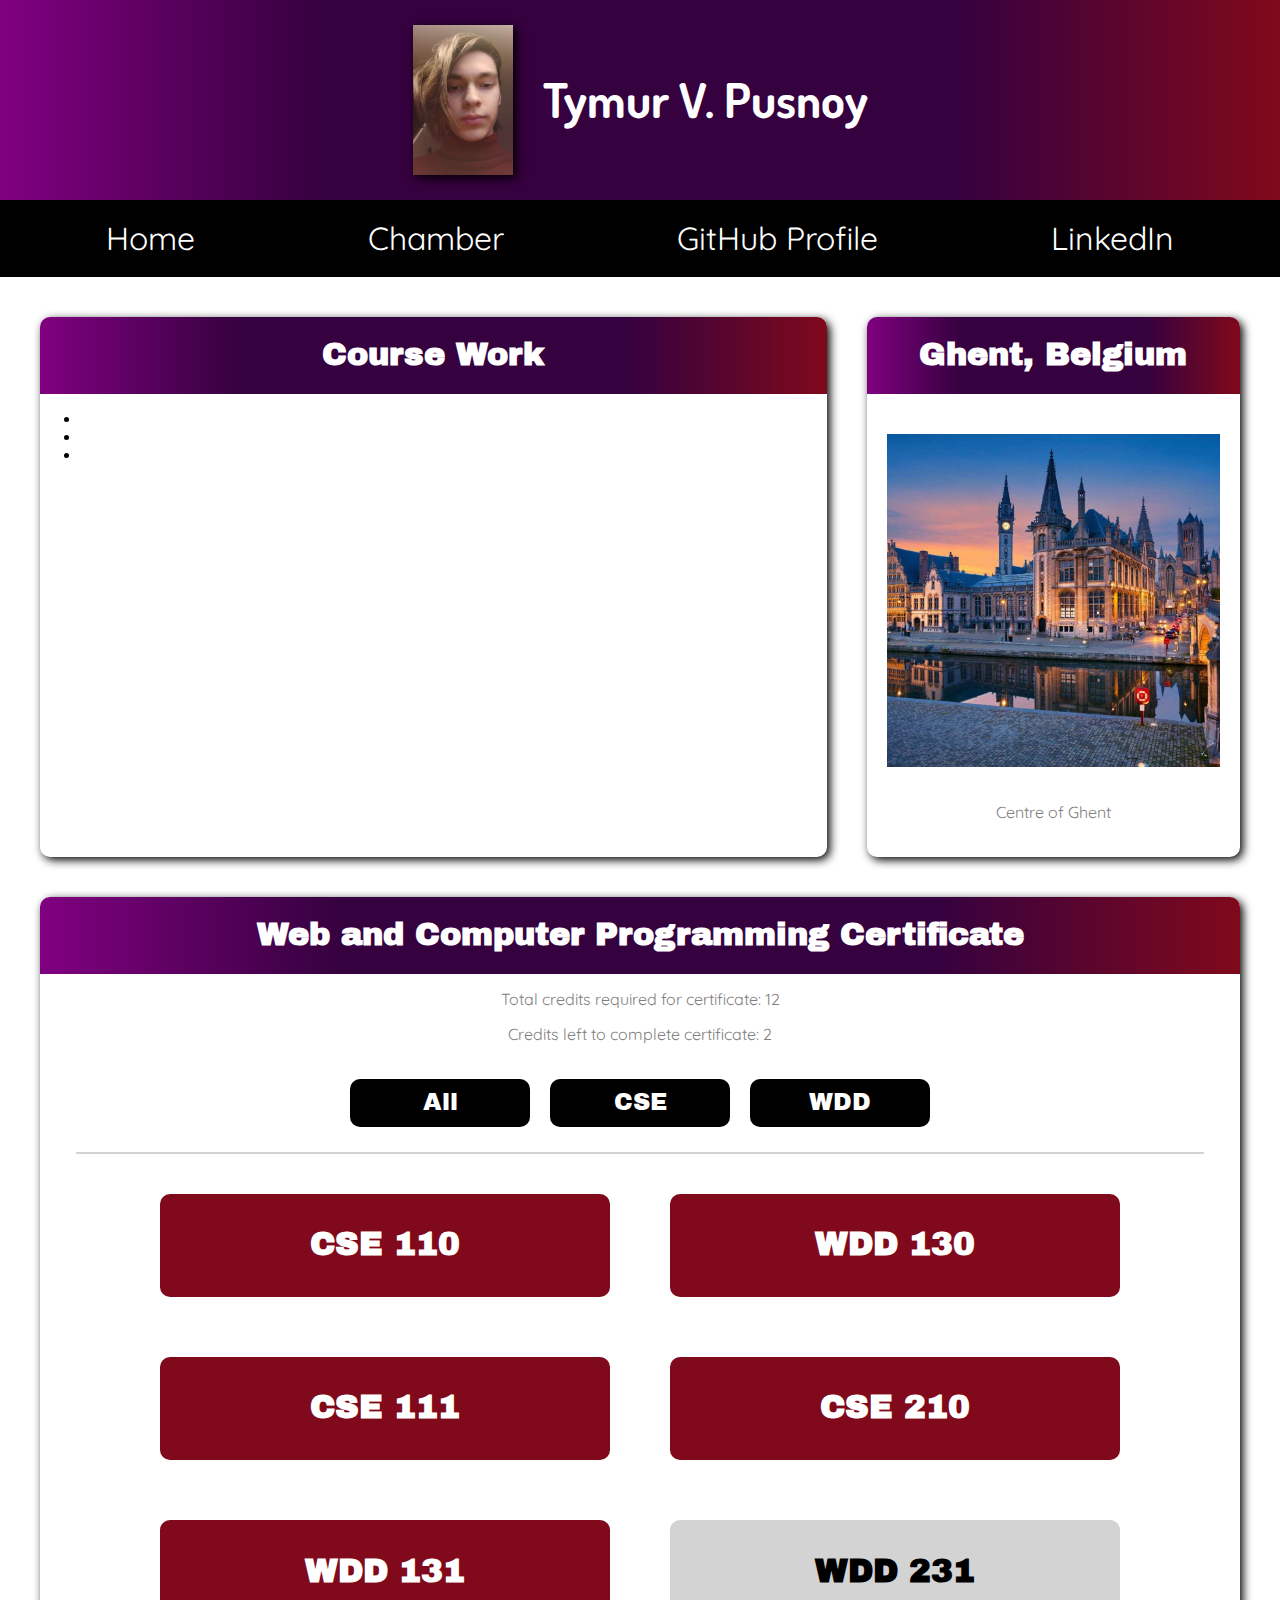
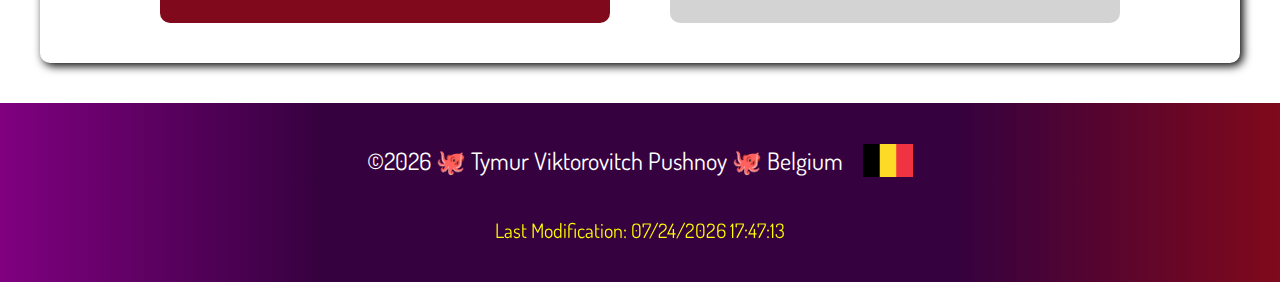
==== index.html @ 7f9e2260 "adding hamburger menu" ====
<!DOCTYPE html>
<html lang="en">
<head>
    <meta charset="UTF-8">
    <meta name="viewport" content="width=device-width, initial-scale=1.0">
    <title>Course Home Page</title>
    <meta name="author" content="Tymur Pushnoy">
    <meta name="description" content="WDD 231 - Web Frontend Development I - Course Home Page - Tymur Pushnoy">
    <link rel="stylesheet" href="styles/normalize.css">
    <link rel="stylesheet" href="styles/home.css">
    <script src="scripts/home.js" defer></script>
</head>

<body>
    <header>
        <div>
            <img src="images/tymur.jpg" alt="">
            <h1>Tymur V. Pusnoy</h1>
        </div>

        <a id="menu" href="#" aria-label="Toggle Menu"></a>

        <nav class="navigation">
            <a href="index.html">Home</a>
            <a href="#">Chamber</a>
            <a href="https://github.com/">GitHub Profile</a>
            <a href="https://www.linkedin.com/in/tymur-pushnoy-449b8a311/">LinkedIn</a>
        </nav>
    </header>

    <main>
        <section id="courseworkSection">
            <h2>Course Work</h2>
            <ul>
                <li></li>
                <li></li>
                <li></li>
            </ul>
        </section>

        <section id="citySection">
            <h2>Ghent, Belgium</h2>
            <div>
                <img src="images/ghent.jpg" alt="">
                <p>Centre of Ghent</p>
            </div>
        </section>

        <section id="certificateSection">
            <h2>Web and Computer Programming Certificate</h2>

            <p class="credits">Total credits required for certificate: <span id="creditTotal"></span></p>
            <p class="credits">Credits left to complete certificate: <span id="creditLeft"></span></p>

            <div class="filter-links">
                <a href="#" data-filter="all">All</a>
                <a href="#" data-filter="CSE">CSE</a>
                <a href="#" data-filter="WDD">WDD</a>
            </div>

            <div id="courses"></div>
        </section>
    </main>

    <footer>
        <div>
            <p id="info">&copy;<span id="currentyear"></span> 🐙 Tymur Viktorovitch Pushnoy 🐙 Belgium</p>
            <img src="images/flag.jpg" alt="">
        </div>
        <p id="lastModified"></p>
    </footer>
</body>
</html>
---- styles/home.css ----
@import url('https://fonts.googleapis.com/css2?family=Archivo+Black&family=Dosis:wght@200..800&family=Quicksand:wght@300..700&display=swap');

h1, footer p, #menu{
    font-family: Dosis;
}

nav a, #citySection p, .credits{
    font-family: Quicksand;
}

h2, .filter-links a, #courses{
    font-family: "Archivo Black";
}

:root{
    --background-gradient: linear-gradient(to right, purple, #36013F, #36013F, #36013F, #80091B);
    --text-gradient: linear-gradient(to right, orange, yellow, yellow, orange);
}

@media screen and (max-width: 1150px) {

    #menu::before{
        content: "☰";
        position: absolute;
        right: 10px;
    }
    
    #menu.show::before{
        content: "X";
    }

    nav.navigation a{
        display: none;
    }

    nav.show{
        padding-bottom: 20px;
        padding-top: 20px;
        grid-row: 1/2;
        grid-row: 1/2;
    }

    nav.show a{
        display: block;
    }
}

@media screen and (min-width: 1150px) {

    nav{
        display: flex;
        justify-content: space-around;
    }
}

h1, h2, a{
    color: white;
}

header div{
    background: var(--background-gradient);
    padding: 25px;
    display: flex;
    justify-content: center;
    align-items: center;
}

header img{
    width: 100px;
    height: auto;
    margin-right: 30px;
    box-shadow: 3px 3px 10px rgba(0, 0, 0, 1.2);
}

h1{
    font-size: 48px;
}

nav{
    background-color: black;
    padding: 20px;
}

nav a{
    text-decoration: none;
    font-size: 32px;
    transition: transform 0.3s ease, color 0.3s ease;
}

nav a:hover {
    background: var(--text-gradient);
    -webkit-background-clip: text;
    -webkit-text-fill-color: transparent;
    transform: scale(1.2);
}

main{
    display: grid;
    grid-template-columns: 2fr 1fr;
    padding: 20px;
}

section{
    border-radius: 10px;
    box-shadow: 3px 3px 10px rgba(0, 0, 0, 1.2);
    margin: 20px;
}

h2{
    background: var(--background-gradient);
    text-align: center;
    font-size: 32px;
    padding: 20px;
    margin: 0;
    border-radius: 10px 10px 0 0;
}

#courseworkSection{
    grid-column: 1/2;
}

#citySection{
    grid-column: 2/3;
}

#citySection div{
    display: flex;
    flex-direction: column;
    justify-content: center;
    align-items: center;
    margin-top: 20px;
    margin-bottom: 20px;
}

#citySection img{
    box-sizing: border-box;
    max-width: 100%;
    width: 100%;
    max-width: 400px;
    height: auto;
    margin: 0 auto;
    padding: 20px;
}

#citySection p{
    color: grey;
}

.credits{
    text-align: center;
    color: grey;
}

#certificateSection{
    grid-column: 1/3;
}

.filter-links{
    padding: 10px;
    padding-bottom: 15px;
    margin-left: 3%;
    margin-right: 3%;
    display: flex;
    justify-content: center;
    align-items: center;
    border-bottom: 2px solid lightgrey;
}

.filter-links a{
    background-color: black;
    text-decoration: none;
    font-size: 24px;
    padding: 10px;
    margin: 10px;
    border-radius: 10px;
    width: 160px;
    text-align: center;
    transition: transform 0.3s ease, color 0.3s ease;
}

.filter-links a:hover{
    color: yellow;
    transform: scale(1.1);
}

.filter-links a:active {
    color: lightblue;
    transition: none;
}

#courses {
    display: flex;
    flex-wrap: wrap;
    justify-content: center;
    gap: 20px;
    overflow-wrap: break-word;
    word-break: break-word;
    padding: 20px;
}

.course {
    font-size: 28px;
    width: 450px;
    border-radius: 10px;
    text-align: center;
    margin: 20px;
}

.completed{
    background-color: #80091B;
    color: white;
}

.incomplete{
    background-color: lightgrey;
    color: black;
}

footer{
    background: var(--background-gradient);
    padding: 20px;
}

footer div{
    display: flex;
    justify-content: center;
    align-items: center;
}

#info{
    color: white;
    font-size: 24px;
}

footer img{
    width: 50px;
    height: auto;
    margin-left: 20px;
}

#lastModified{
    background: var(--text-gradient);
    -webkit-background-clip: text;
    -webkit-text-fill-color: transparent;
    text-align: center;
    font-size: 20px;
}
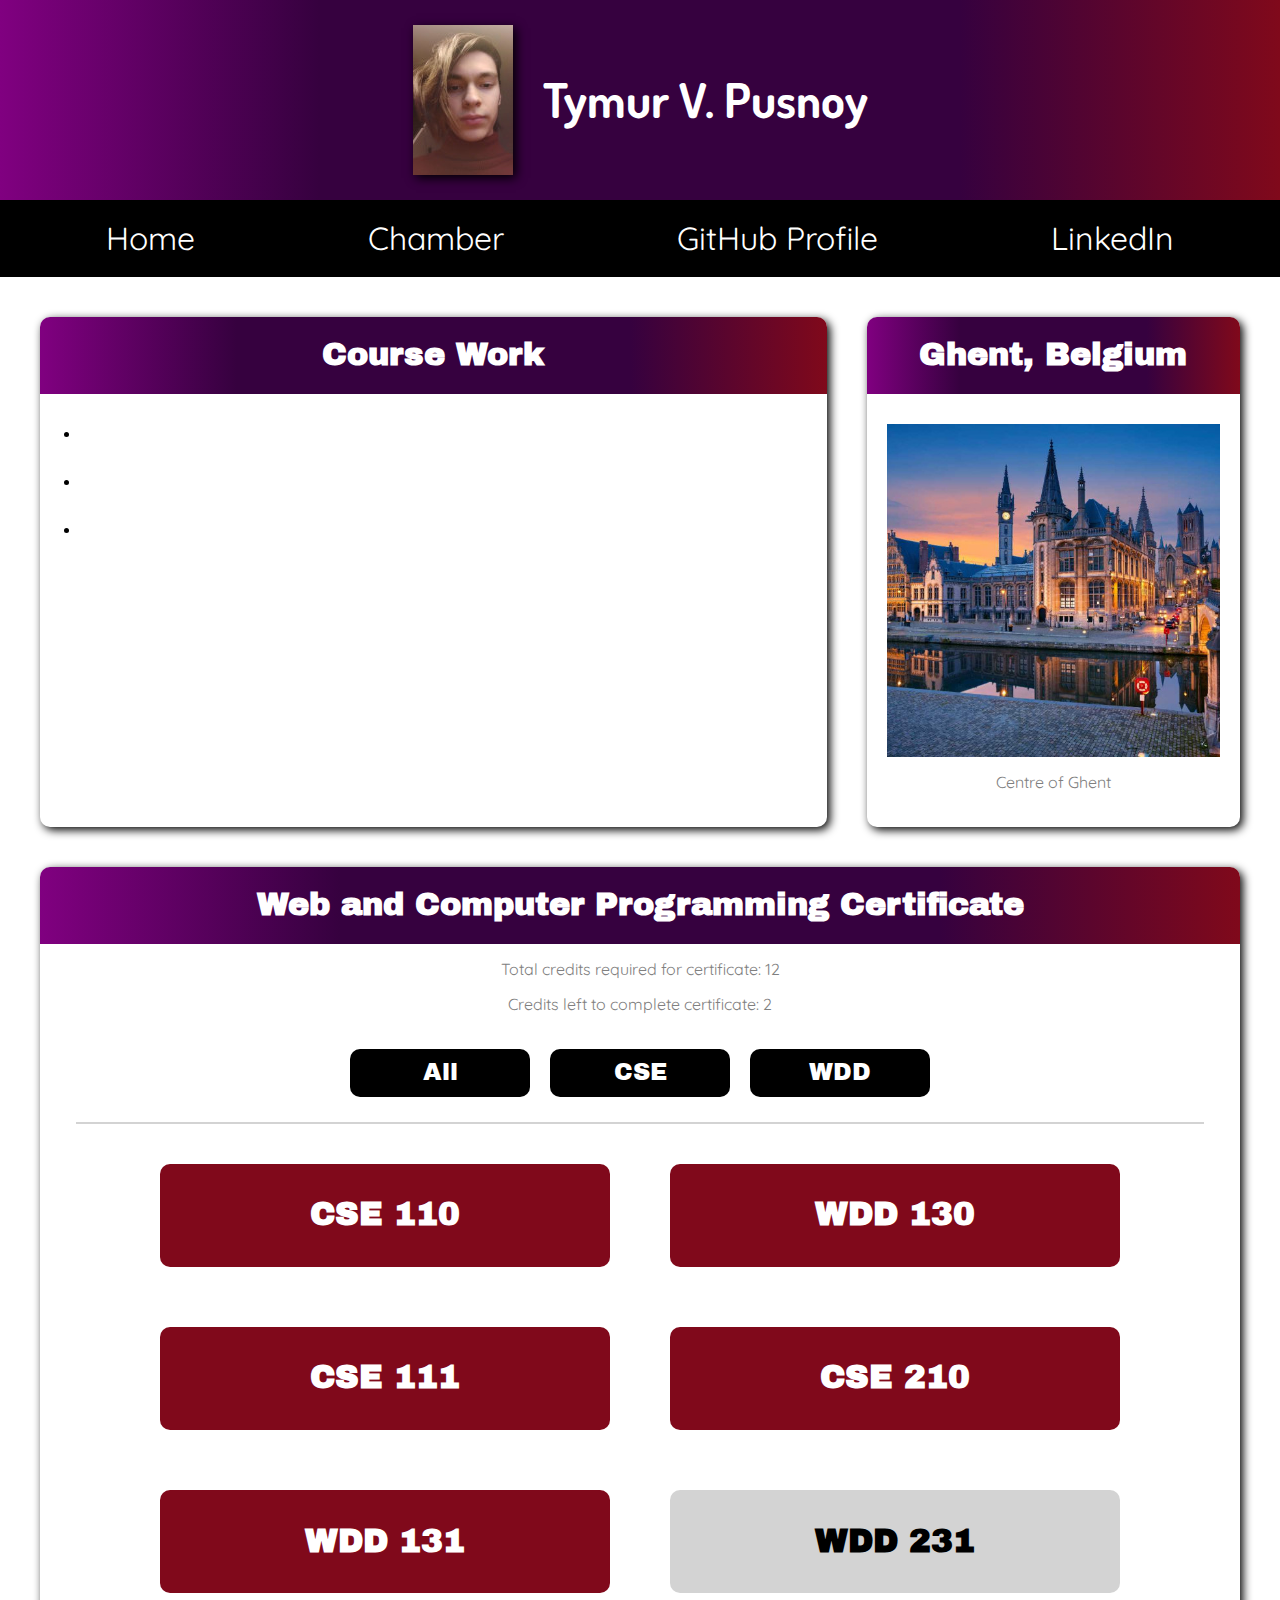
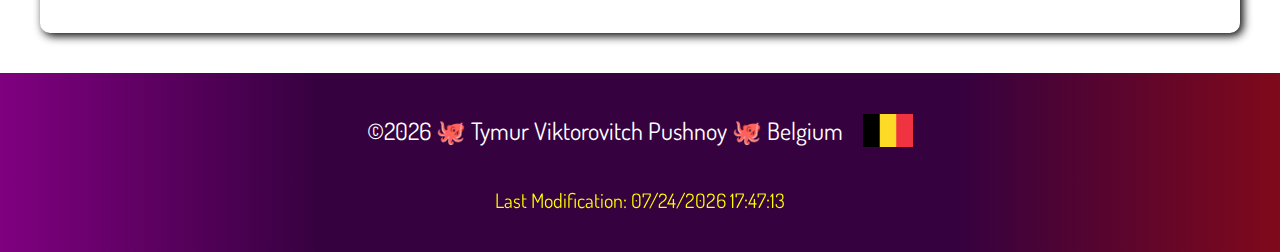
==== commit d3b8c940: "moved google fonts to the head of the html" ====
--- a/index.html
+++ b/index.html
@@ -9,6 +9,9 @@
     <link rel="stylesheet" href="styles/normalize.css">
     <link rel="stylesheet" href="styles/home.css">
     <script src="scripts/home.js" defer></script>
+    <link rel="preconnect" href="https://fonts.googleapis.com">
+    <link rel="preconnect" href="https://fonts.gstatic.com" crossorigin>
+    <link href="https://fonts.googleapis.com/css2?family=Archivo+Black&family=Dosis:wght@200..800&family=Quicksand:wght@300..700&display=swap" rel="stylesheet">
 </head>
 
 <body>
--- a/styles/home.css
+++ b/styles/home.css
@@ -1,10 +1,8 @@
-@import url('https://fonts.googleapis.com/css2?family=Archivo+Black&family=Dosis:wght@200..800&family=Quicksand:wght@300..700&display=swap');
-
-h1, footer p, #menu{
+h1, footer p{
     font-family: Dosis;
 }
 
-nav a, #citySection p, .credits{
+nav a, #citySection p, .credits, #menu{
     font-family: Quicksand;
 }
 
@@ -18,6 +16,10 @@
 }
 
 @media screen and (max-width: 1150px) {
+
+    #menu{
+        font-size: 32px;
+    }
 
     #menu::before{
         content: "☰";
@@ -43,6 +45,30 @@
     nav.show a{
         display: block;
     }
+
+    nav{
+        text-align: center;
+    }
+
+    nav a{
+        margin: 20px;
+    }
+
+    main{
+        display: block;
+    }
+
+    #courses {
+        display: block;
+        box-sizing: border-box;
+        width: 100%;
+        height: auto;
+        padding: 10px;
+    }
+
+    .course {
+        padding: 5px;
+    }
 }
 
 @media screen and (min-width: 1150px) {
@@ -50,6 +76,38 @@
     nav{
         display: flex;
         justify-content: space-around;
+    }
+
+    main{
+        display: grid;
+        grid-template-columns: 2fr 1fr;
+        padding: 20px;
+    }
+
+    #courseworkSection{
+        grid-column: 1/2;
+    }
+    
+    #citySection{
+        grid-column: 2/3;
+    }
+
+    #certificateSection{
+        grid-column: 1/3;
+    }
+
+    #courses {
+        display: flex;
+        flex-wrap: wrap;
+        justify-content: center;
+        gap: 20px;
+        overflow-wrap: break-word;
+        word-break: break-word;
+        padding: 20px;
+    }
+
+    .course {
+        width: 450px;
     }
 }
 
@@ -95,8 +153,6 @@
 }
 
 main{
-    display: grid;
-    grid-template-columns: 2fr 1fr;
     padding: 20px;
 }
 
@@ -116,11 +172,11 @@
 }
 
 #courseworkSection{
-    grid-column: 1/2;
-}
-
-#citySection{
-    grid-column: 2/3;
+    padding-bottom: 10px;
+}
+
+#courseworkSection li{
+    padding: 15px;
 }
 
 #citySection div{
@@ -139,7 +195,9 @@
     max-width: 400px;
     height: auto;
     margin: 0 auto;
-    padding: 20px;
+    padding-right: 20px;
+    padding-left: 20px;
+    padding-top: 10px;
 }
 
 #citySection p{
@@ -149,10 +207,6 @@
 .credits{
     text-align: center;
     color: grey;
-}
-
-#certificateSection{
-    grid-column: 1/3;
 }
 
 .filter-links{
@@ -188,19 +242,8 @@
     transition: none;
 }
 
-#courses {
-    display: flex;
-    flex-wrap: wrap;
-    justify-content: center;
-    gap: 20px;
-    overflow-wrap: break-word;
-    word-break: break-word;
-    padding: 20px;
-}
-
 .course {
     font-size: 28px;
-    width: 450px;
     border-radius: 10px;
     text-align: center;
     margin: 20px;
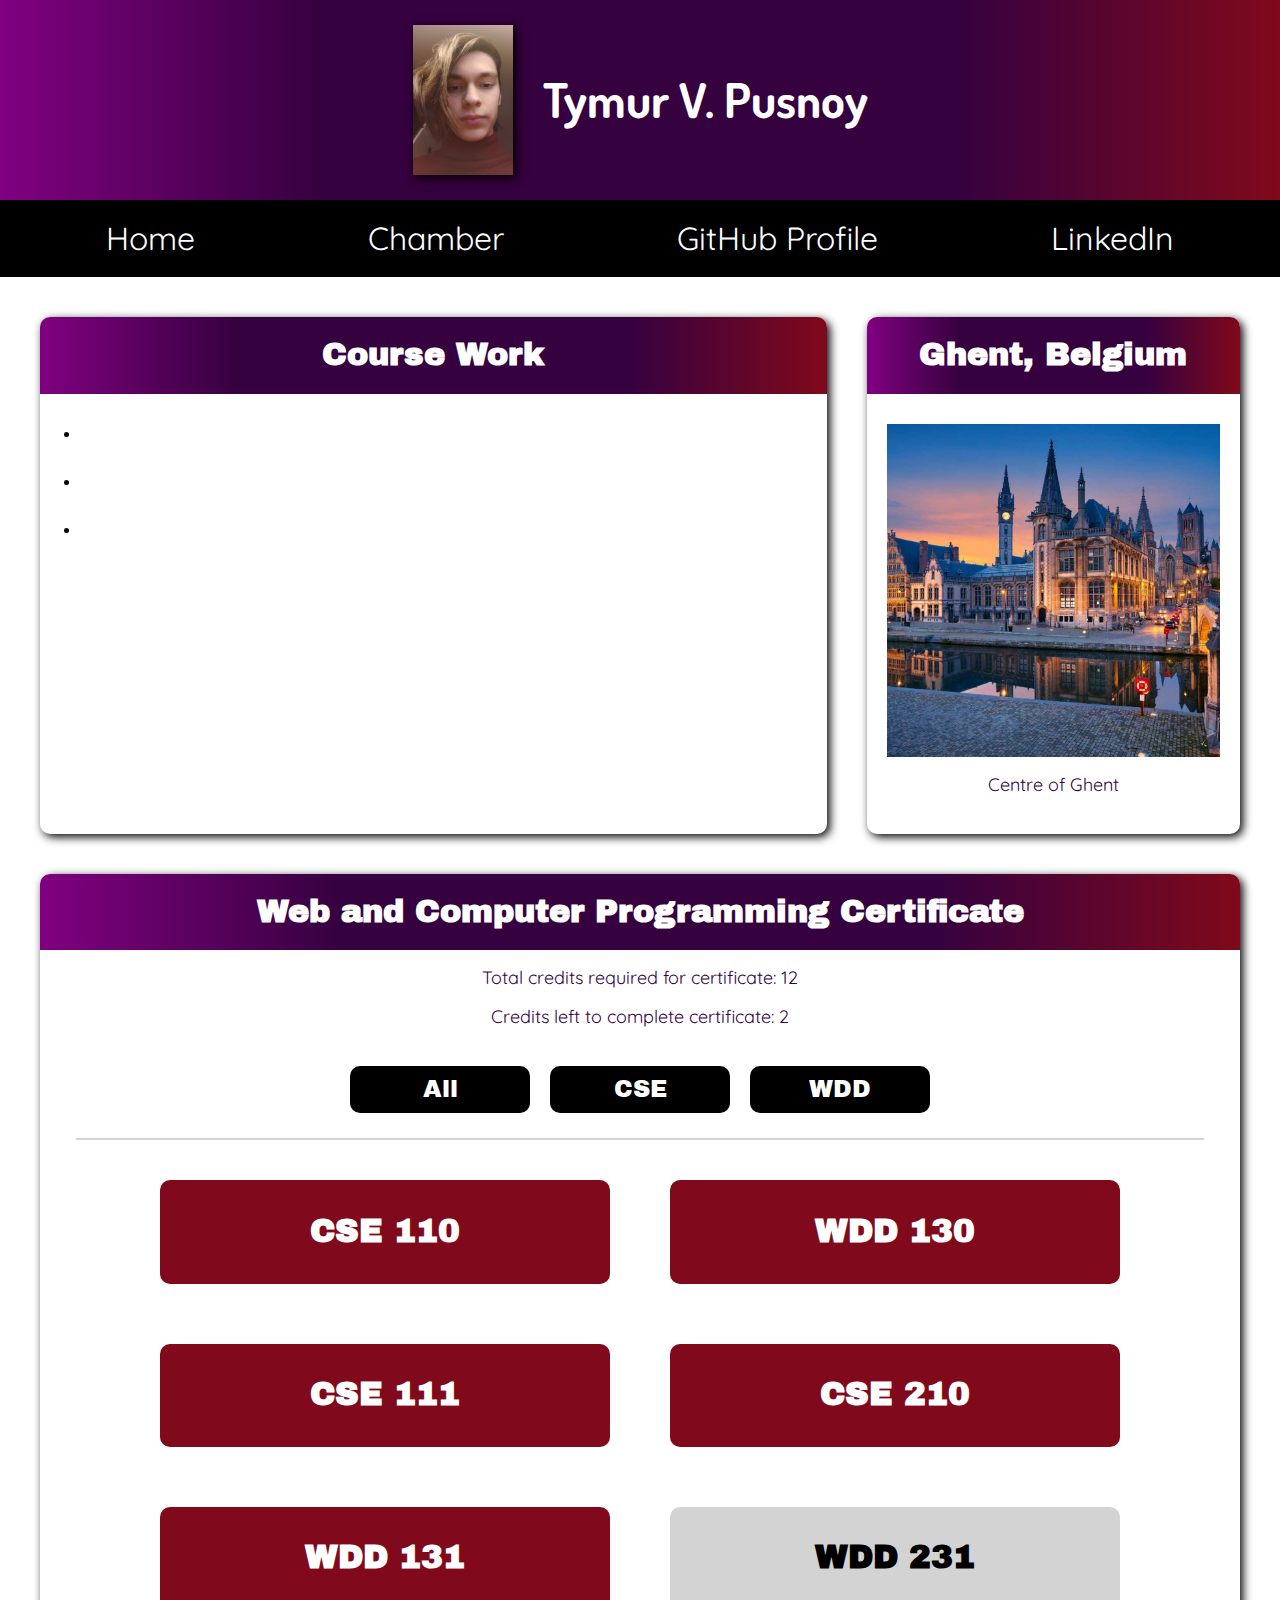
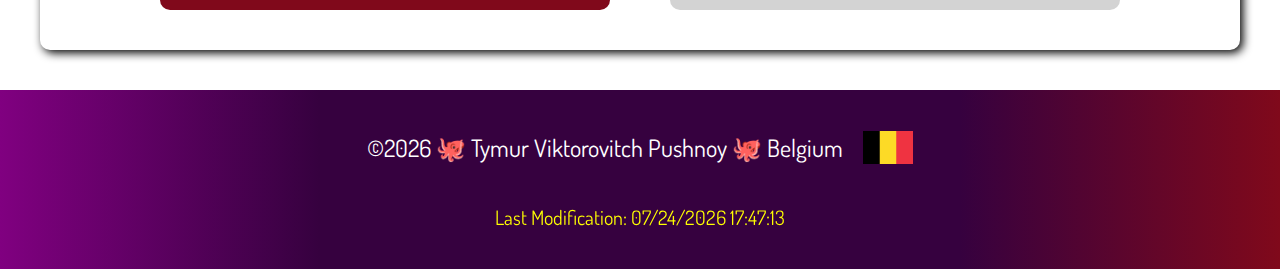
==== commit 657c94cc: "added alt properties to the images" ====
--- a/index.html
+++ b/index.html
@@ -17,7 +17,7 @@
 <body>
     <header>
         <div>
-            <img src="images/tymur.jpg" alt="">
+            <img src="images/tymur.jpg" alt="picture of tymur">
             <h1>Tymur V. Pusnoy</h1>
         </div>
 
@@ -44,7 +44,7 @@
         <section id="citySection">
             <h2>Ghent, Belgium</h2>
             <div>
-                <img src="images/ghent.jpg" alt="">
+                <img src="images/ghent.jpg" alt="picture of ghent">
                 <p>Centre of Ghent</p>
             </div>
         </section>
@@ -68,7 +68,7 @@
     <footer>
         <div>
             <p id="info">&copy;<span id="currentyear"></span> 🐙 Tymur Viktorovitch Pushnoy 🐙 Belgium</p>
-            <img src="images/flag.jpg" alt="">
+            <img src="images/flag.jpg" alt="belgian flag">
         </div>
         <p id="lastModified"></p>
     </footer>
--- a/styles/home.css
+++ b/styles/home.css
@@ -201,12 +201,14 @@
 }
 
 #citySection p{
-    color: grey;
+    color: #36013F;
+    font-size: 18px;
 }
 
 .credits{
     text-align: center;
-    color: grey;
+    color: #36013F;
+    font-size: 18px;
 }
 
 .filter-links{
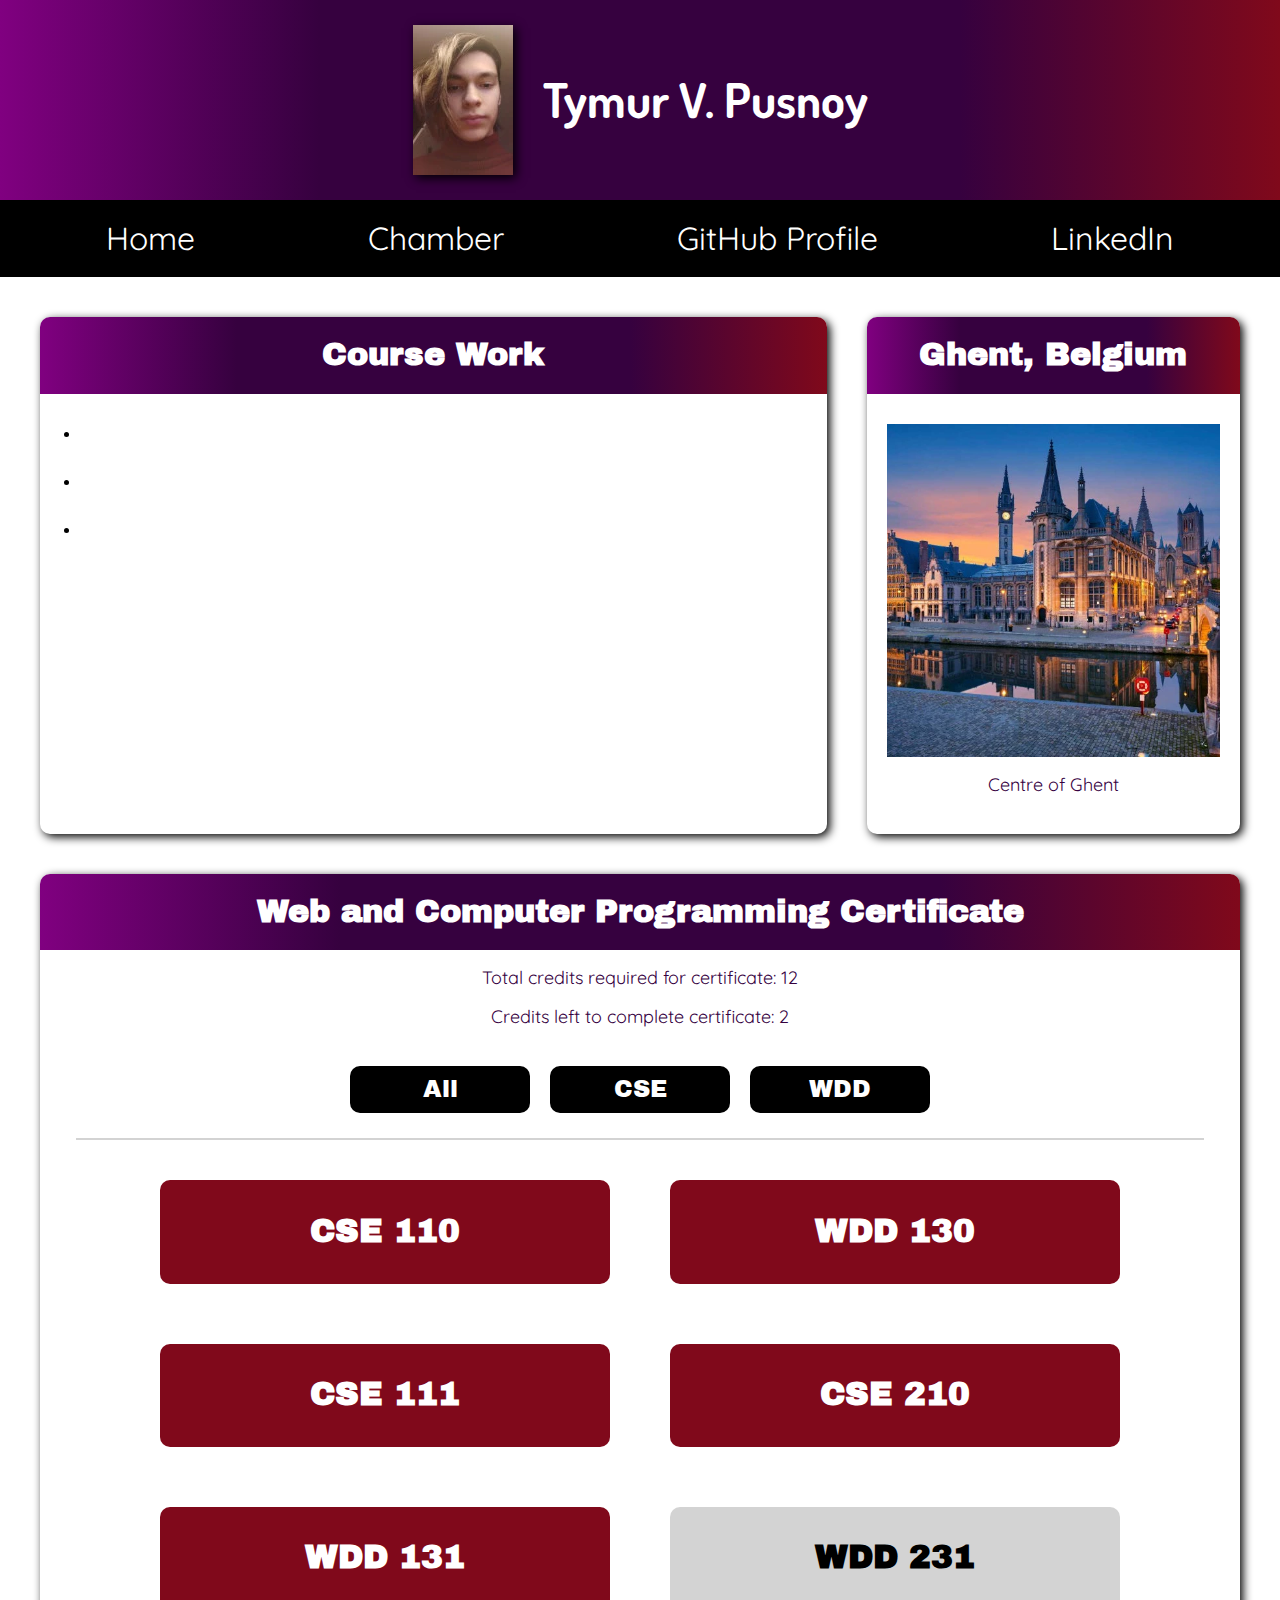
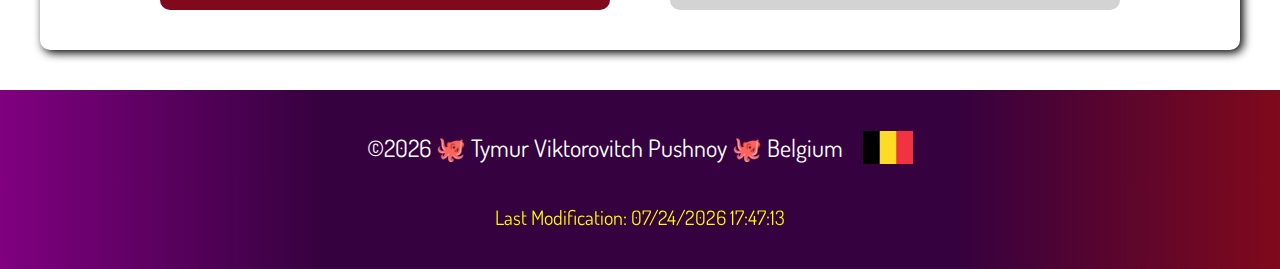
==== commit 25aeefce: "optimised images" ====
--- a/index.html
+++ b/index.html
@@ -17,7 +17,7 @@
 <body>
     <header>
         <div>
-            <img src="images/tymur.jpg" alt="picture of tymur">
+            <img src="images/tymur.webp" alt="picture of tymur">
             <h1>Tymur V. Pusnoy</h1>
         </div>
 
@@ -44,7 +44,7 @@
         <section id="citySection">
             <h2>Ghent, Belgium</h2>
             <div>
-                <img src="images/ghent.jpg" alt="picture of ghent">
+                <img src="images/ghent.webp" alt="picture of ghent">
                 <p>Centre of Ghent</p>
             </div>
         </section>
@@ -68,7 +68,7 @@
     <footer>
         <div>
             <p id="info">&copy;<span id="currentyear"></span> 🐙 Tymur Viktorovitch Pushnoy 🐙 Belgium</p>
-            <img src="images/flag.jpg" alt="belgian flag">
+            <img src="images/flag.webp" alt="belgian flag">
         </div>
         <p id="lastModified"></p>
     </footer>
